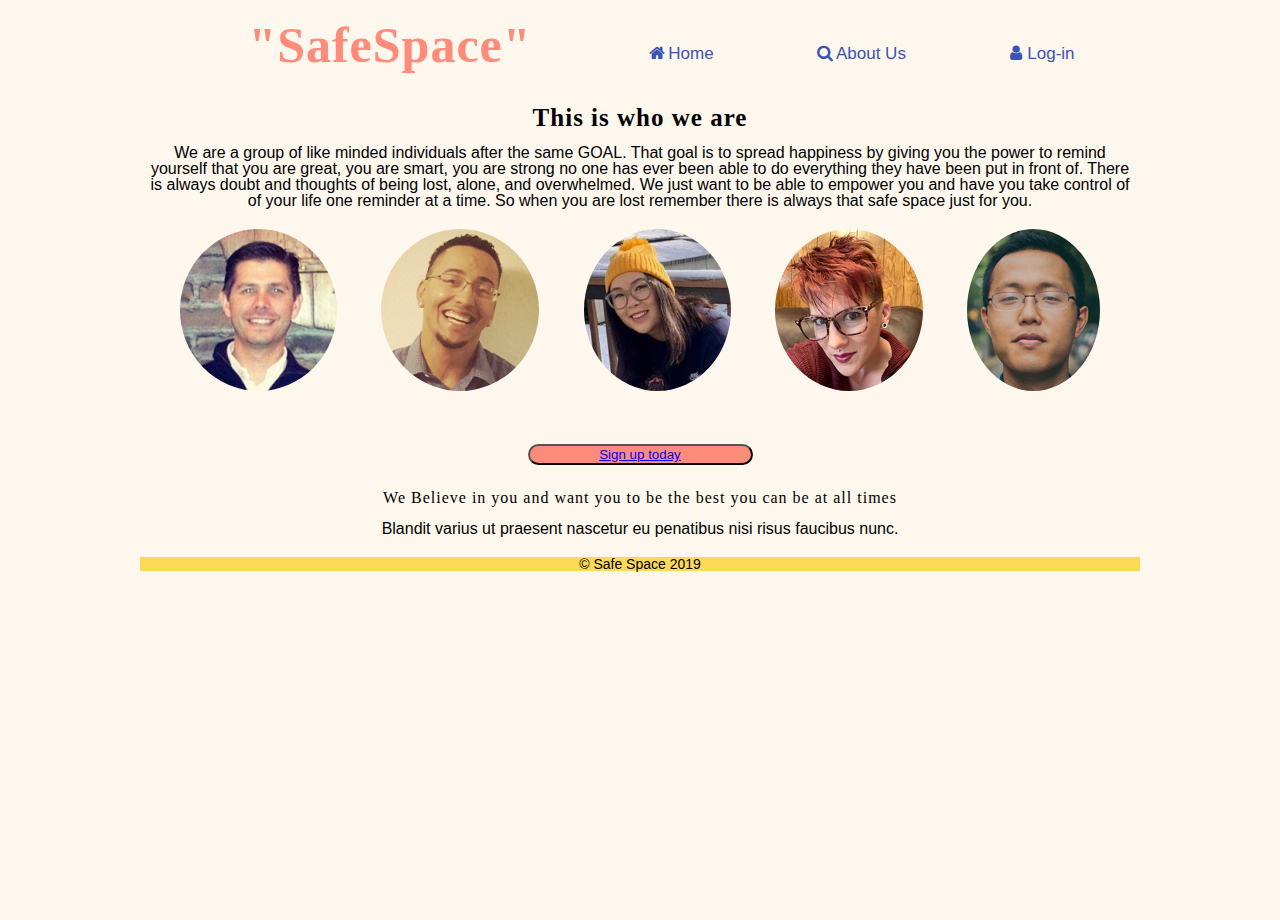
==== about.html @ 87170a31 "about images" ====
<!DOCTYPE HTML>
<html>
    <head>
    <title>Safe Space</title>
    <meta charset="utf-8" />

    <link rel="stylesheet" href="https://cdnjs.cloudflare.com/ajax/libs/font-awesome/4.7.0/css/font-awesome.min.css">

    <meta name="viewport" content="width=device-width, initial-scale=1, user-scalable=no" />
    <link rel="stylesheet" href="index.css">
    <script defer="defer" src="index.js"></script>
    </head>

    <body class="container">
        <!-- Header -->
        <header>
            <div class="h1">
            <h1>"SafeSpace"</h1>
            </div>
                <div class="navbar">
                    <a href="index.html"><i class='fa fa-fw fa-home'></i>Home</a>
                    <a href="#"><i class="fa fa-fw fa-search"></i>About Us</a>
                    <a href="https://safe-space.netlify.com/login"><i class="fa fa-fw fa-user"></i>Log-in</a>
                </div> 
        </header>

        <div class='about-main'>
            <h1>This is who we are</h1>
            <p>We are a group of like minded individuals after the same GOAL. That goal is to spread happiness by giving you the power to remind yourself that you are great, you are smart, you are strong no one has ever been able to do everything they have been put in front of. There is always doubt and thoughts of being lost, alone, and overwhelmed. We just want to be able to empower you and have you take control of of your life one reminder at a time. So when you are lost remember there is always that safe space just for you.</p>
            <div>
            <img class= 'aboutImg' src="images\about\brian.PNG" alt="Brain">
           
            <img class= 'aboutImg' src="images\about\charles.PNG" alt="Charles">

            <img class= 'aboutImg' src="images\about\mary.PNG" alt="Mary">

            <img class= 'aboutImg' src="images\about\megan.PNG" alt="Megan">

            <img class= 'aboutImg' src="images\about\peter.PNG" alt="Peter">
        </div>
    </div>
    <!-- sign up -->
    <section class='signUp'>
            <h2><button><a href='https://safe-space.netlify.com/register'>Sign up today</a></button></h2>
        <h3>We Believe in you and want you to be the best you can be at all times</h3>
        <p>Blandit varius ut praesent nascetur eu penatibus nisi risus faucibus nunc.</p>
    </section>

        <!-- Footer -->
        <footer class="footer">			
            <p>&copy Safe Space 2019</p>
        </footer>
    </body>
</html>
---- index.css ----
/* http://meyerweb.com/eric/tools/css/reset/ 
   v2.0 | 20110126
   License: none (public domain)
*/

html, body, div, span, applet, object, iframe,
h1, h2, h3, h4, h5, h6, p, blockquote, pre,
a, abbr, acronym, address, big, cite, code,
del, dfn, em, img, ins, kbd, q, s, samp,
small, strike, strong, sub, sup, tt, var,
b, u, i, center,
dl, dt, dd, ol, ul, li,
fieldset, form, label, legend,
table, caption, tbody, tfoot, thead, tr, th, td,
article, aside, canvas, details, embed, 
figure, figcaption, footer, header, hgroup, 
menu, nav, output, ruby, section, summary,
time, mark, audio, video {
	margin: 0;
	padding: 0;
	border: 0;
	font-size: 100%;
	font: inherit;
	vertical-align: baseline;
}
/* HTML5 display-role reset for older browsers */
article, aside, details, figcaption, figure, 
footer, header, hgroup, menu, nav, section {
	display: block;
}
body {
	line-height: 1;
}
ol, ul {
	list-style: none;
}
blockquote, q {
	quotes: none;
}
blockquote:before, blockquote:after,
q:before, q:after {
	content: '';
	content: none;
}
table {
	border-collapse: collapse;
	border-spacing: 0;
}

/* Set every element's box-sizing to border-box */
* {
    box-sizing: border-box;
}

html, body {
    height: 100%;
    font-family: 'Titillium Web', sans-serif;
}

h1, h2, h3, h4, h5 {
    font-family: 'Bangers', cursive;
    letter-spacing: 1px;
    margin-bottom: 15px;
}

/*  */
.container{
    max-width:500px;
    margin: auto;
    background: #fef7ed;
}

header{
    width: 90%;
	display:flex;
    flex-direction: column;
    align-items: center;
    color: #FF8B7B;
    margin:20px 50px;
    /* border: 1px solid red; */
}
header h1{
    font-weight: bold;
    text-decoration: underline;
    font-size: 50px;
}
header .navbar{
margin:0 auto;
width: 90%;
padding: 0;
/* border: 1px solid red; */
}

header .navbar a{
    display: block;
    width: 90%;
    text-align: center;
    padding: 20px 0;
    border-bottom: 1px solid #FED955;
    border-top: 1px solid #FED955;
    margin: 0;
    color: #3A54B4;
    text-decoration: none;
    /* border: 1px solid red; */
}
header .navbar a:hover{
    color: #FED955;
}
.mission{
    width: 90%;
	font-weight:bold;
	text-align:center;
	display:flex;
    margin: 20px auto;
	/* border: 1px solid red; */
}
.about-main{
    width: 98%;
	text-align:center;
    margin: 20px auto;
}
.about-main h1{
    font-weight: bold;
    font-size: 25px;
    
}

/* BUTTONS */
button{
width: 25%;
margin-top: 20px;
border-radius: 15px;
background: #FF8B7B;
color: white;
cursor: pointer;
}
button:hover{
    background:#3A54B4;  
}

/* main */
.main{
    width: 90%;
    margin: 45px auto;
    
}
.main h1{
    text-align: center;
    font-weight: bold;
    color: #FF8B7B;
}

/* TABS SECTION */
.section {
    width: 100%;
    display: flex;
    border: 1px solid #FFB5AB;
    box-shadow: 1px 1px 5px #FF8B7B;
    border-radius: 10px;
    overflow: hidden;
    
  }
  .section .box {
    padding: 40px;
  }
  .section .box .box-title {
    font-size: 24px;
    padding-bottom: 10px;
    font-weight: bold;
  }
.tablet{
    display: none;
}
.desktop{ 
    display: none;
}

/* TABS  */
.tabs {
    width: 100%;
  }
  .tabs .tabs-items {
    width: 100%;
    height: 325px;
    display: flex;
    justify-content: center;
    padding-top: 60px;
  }
  .tabs .tabs-item {
    display: none;
    width: 85%;
  }
  .tabs .tabs-item .tabs-item-title {
    font-size: 24px;
    font-weight: bold;
    padding-bottom: 10px;
  }
  .tabs .tabs-item-selected {
    display: block;
  }
  .tabs .tabs-links {
    display: flex;
    background-color: #FFB5AB;
  }
  .tabs .tabs-link {
    padding: 5px 10px;
    font-size: 16px;
    background-color: #FFB5AB;
    border-right: 1px solid white;
    color: #ffffff;
    cursor: pointer;
  }
  .tabs .tabs-link:hover {
    background-color: #FF8B7B;
  }
  .tabs .tabs-link-selected {
    z-index: 2;
    border-right: 1px solid #FFB5AB;
    background-color: #ffffff;
    color: black;
  }
  .tabs .tabs-link-selected:hover {
    background-color: #ffffff;
  }

/* tab image */
.reviewImg{
    width: 50px;
}
/* About Images */
.aboutImg {
    width: 200;
    height: 200;
    border-radius: 50%;
    margin: 20px;
}
 /* bottom section */
.signUp{
    width: 90%;
    margin: 20px auto;
    text-align: center;
}
.signUp button{
    margin: 10px;
}

/* FOOTER */
footer{
    width: 100%;
	text-align:center;
	font-size:14px;
    margin: auto;
    background: #FED955;
}

/* media for tablet */
@media(min-width: 515px){
    .container{
        max-width: 800px;
        margin: auto;
    }
	header{
        width: 100%;
        display: flex;
        flex-direction: column;
        text-align: center;
    }
    header .h1{
        width: 90%;
    }
    header .h1 h1{
        text-decoration: none;
    }
    header .navbar{
        display: flex;
        flex-direction: row;
    }
	header .navbar a{
        width:30%;
        display: 0;
        color: #3A54B4;
        text-align: center;
        text-decoration: none;
        font-size: 17px;
        border: 0;
    }
    .mission{
        display: inherit;
    }
    .section{
        display: flex;
        flex-direction: column;
    }
    .tablet{
        display: block;
    }
}

/* media for desktop  */ 
@media(min-width: 815px){
    .container{
        max-width: 1000px;
        margin: auto;
    }
	header{
        width: 100%;
        display: flex;
        flex-direction: row;
    }
    header .h1{
        width: 60%;
    }
    header .h1 h1{
        text-decoration: none;
    }
    header .navbar{
        display: flex;
        flex-direction: row;
    }
	header .navbar a{
        width:30%;
        display: 0;
        color: #3A54B4;
        text-align: center;
        text-decoration: none;
        font-size: 17px;
        border: 0;
    }
    .mission{
        display: inherit;
    }
    .desktop{
        display: block;
    }
}
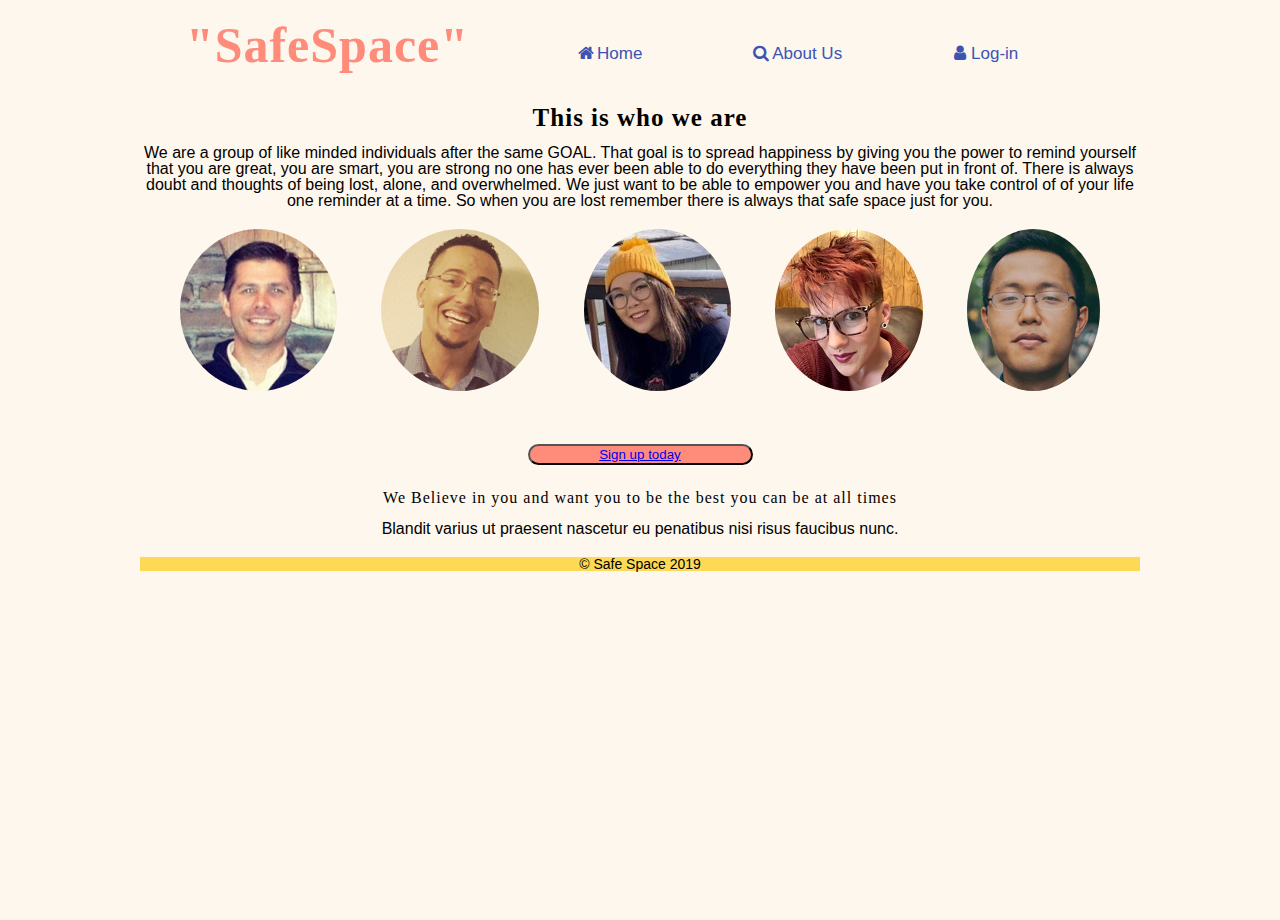
==== commit 4cc66a46: "cleaning up code" ====
--- a/about.html
+++ b/about.html
@@ -1,18 +1,17 @@
 <!DOCTYPE HTML>
 <html>
     <head>
-    <title>Safe Space</title>
-    <meta charset="utf-8" />
+        <title>Safe Space</title>
+        <meta charset="utf-8" />
 
-    <link rel="stylesheet" href="https://cdnjs.cloudflare.com/ajax/libs/font-awesome/4.7.0/css/font-awesome.min.css">
+        <link rel="stylesheet" href="https://cdnjs.cloudflare.com/ajax/libs/font-awesome/4.7.0/css/font-awesome.min.css">
 
-    <meta name="viewport" content="width=device-width, initial-scale=1, user-scalable=no" />
-    <link rel="stylesheet" href="index.css">
-    <script defer="defer" src="index.js"></script>
+        <meta name="viewport" content="width=device-width, initial-scale=1, user-scalable=no" />
+        <link rel="stylesheet" href="CSS\index.css">
     </head>
 
     <body class="container">
-        <!-- Header -->
+    <!-- Header -->
         <header>
             <div class="h1">
             <h1>"SafeSpace"</h1>
@@ -24,29 +23,30 @@
                 </div> 
         </header>
 
+    <!-- About main -->
         <div class='about-main'>
             <h1>This is who we are</h1>
             <p>We are a group of like minded individuals after the same GOAL. That goal is to spread happiness by giving you the power to remind yourself that you are great, you are smart, you are strong no one has ever been able to do everything they have been put in front of. There is always doubt and thoughts of being lost, alone, and overwhelmed. We just want to be able to empower you and have you take control of of your life one reminder at a time. So when you are lost remember there is always that safe space just for you.</p>
             <div>
-            <img class= 'aboutImg' src="images\about\brian.PNG" alt="Brain">
-           
-            <img class= 'aboutImg' src="images\about\charles.PNG" alt="Charles">
+                <img class= 'aboutImg' src="images\about\brian.PNG" alt="Brain">
+            
+                <img class= 'aboutImg' src="images\about\charles.PNG" alt="Charles">
 
-            <img class= 'aboutImg' src="images\about\mary.PNG" alt="Mary">
+                <img class= 'aboutImg' src="images\about\mary.PNG" alt="Mary">
 
-            <img class= 'aboutImg' src="images\about\megan.PNG" alt="Megan">
+                <img class= 'aboutImg' src="images\about\megan.PNG" alt="Megan">
 
-            <img class= 'aboutImg' src="images\about\peter.PNG" alt="Peter">
+                <img class= 'aboutImg' src="images\about\peter.PNG" alt="Peter">
+            </div><!--images -->
         </div>
-    </div>
     <!-- sign up -->
-    <section class='signUp'>
+        <section class='signUp'>
             <h2><button><a href='https://safe-space.netlify.com/register'>Sign up today</a></button></h2>
-        <h3>We Believe in you and want you to be the best you can be at all times</h3>
-        <p>Blandit varius ut praesent nascetur eu penatibus nisi risus faucibus nunc.</p>
-    </section>
+            <h3>We Believe in you and want you to be the best you can be at all times</h3>
+            <p>Blandit varius ut praesent nascetur eu penatibus nisi risus faucibus nunc.</p>
+        </section>
 
-        <!-- Footer -->
+    <!-- Footer -->
         <footer class="footer">			
             <p>&copy Safe Space 2019</p>
         </footer>
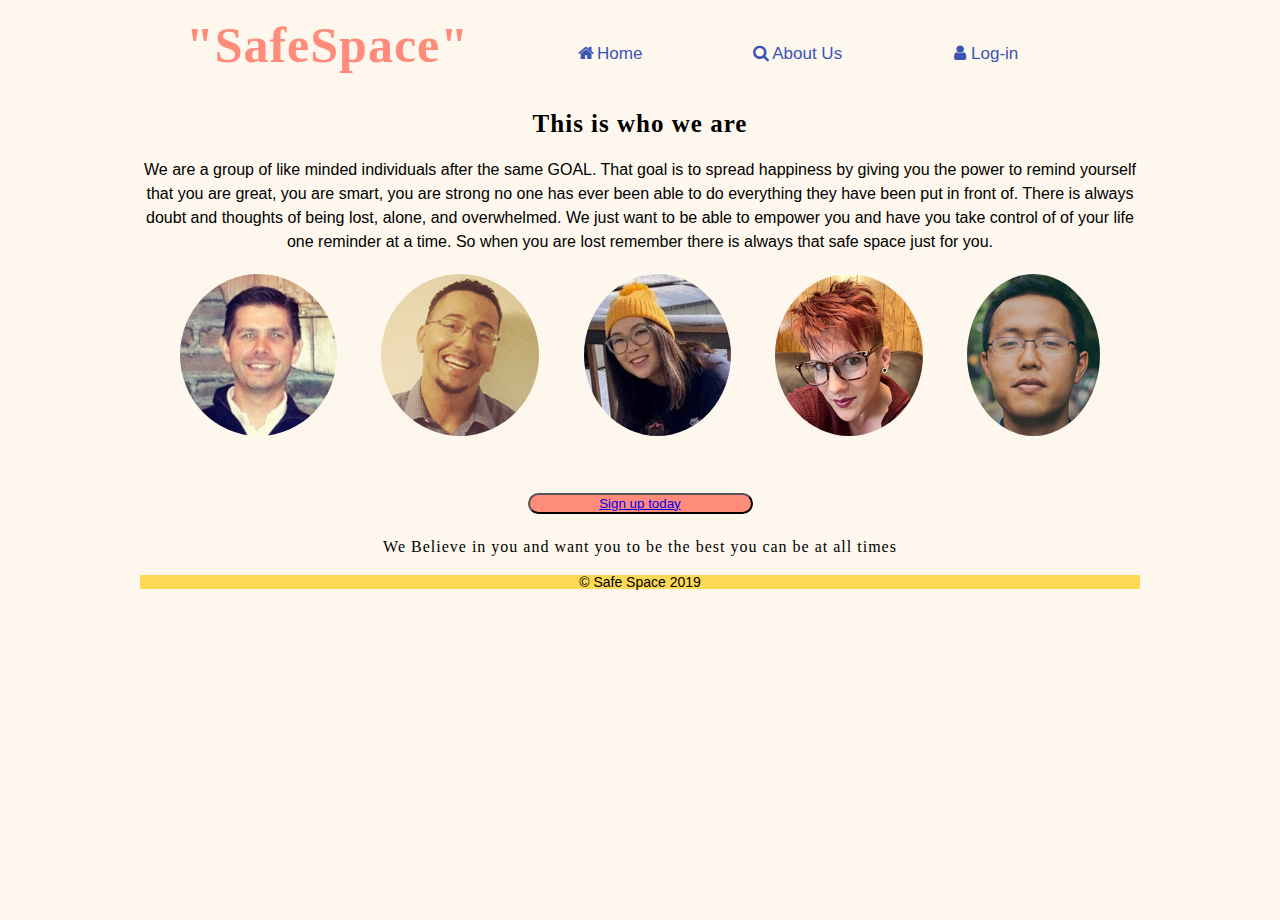
==== commit 676ef901: "about page line height" ====
--- a/about.html
+++ b/about.html
@@ -1,5 +1,6 @@
 <!DOCTYPE HTML>
 <html>
+
     <head>
         <title>Safe Space</title>
         <meta charset="utf-8" />
@@ -43,7 +44,6 @@
         <section class='signUp'>
             <h2><button><a href='https://safe-space.netlify.com/register'>Sign up today</a></button></h2>
             <h3>We Believe in you and want you to be the best you can be at all times</h3>
-            <p>Blandit varius ut praesent nascetur eu penatibus nisi risus faucibus nunc.</p>
         </section>
 
     <!-- Footer -->
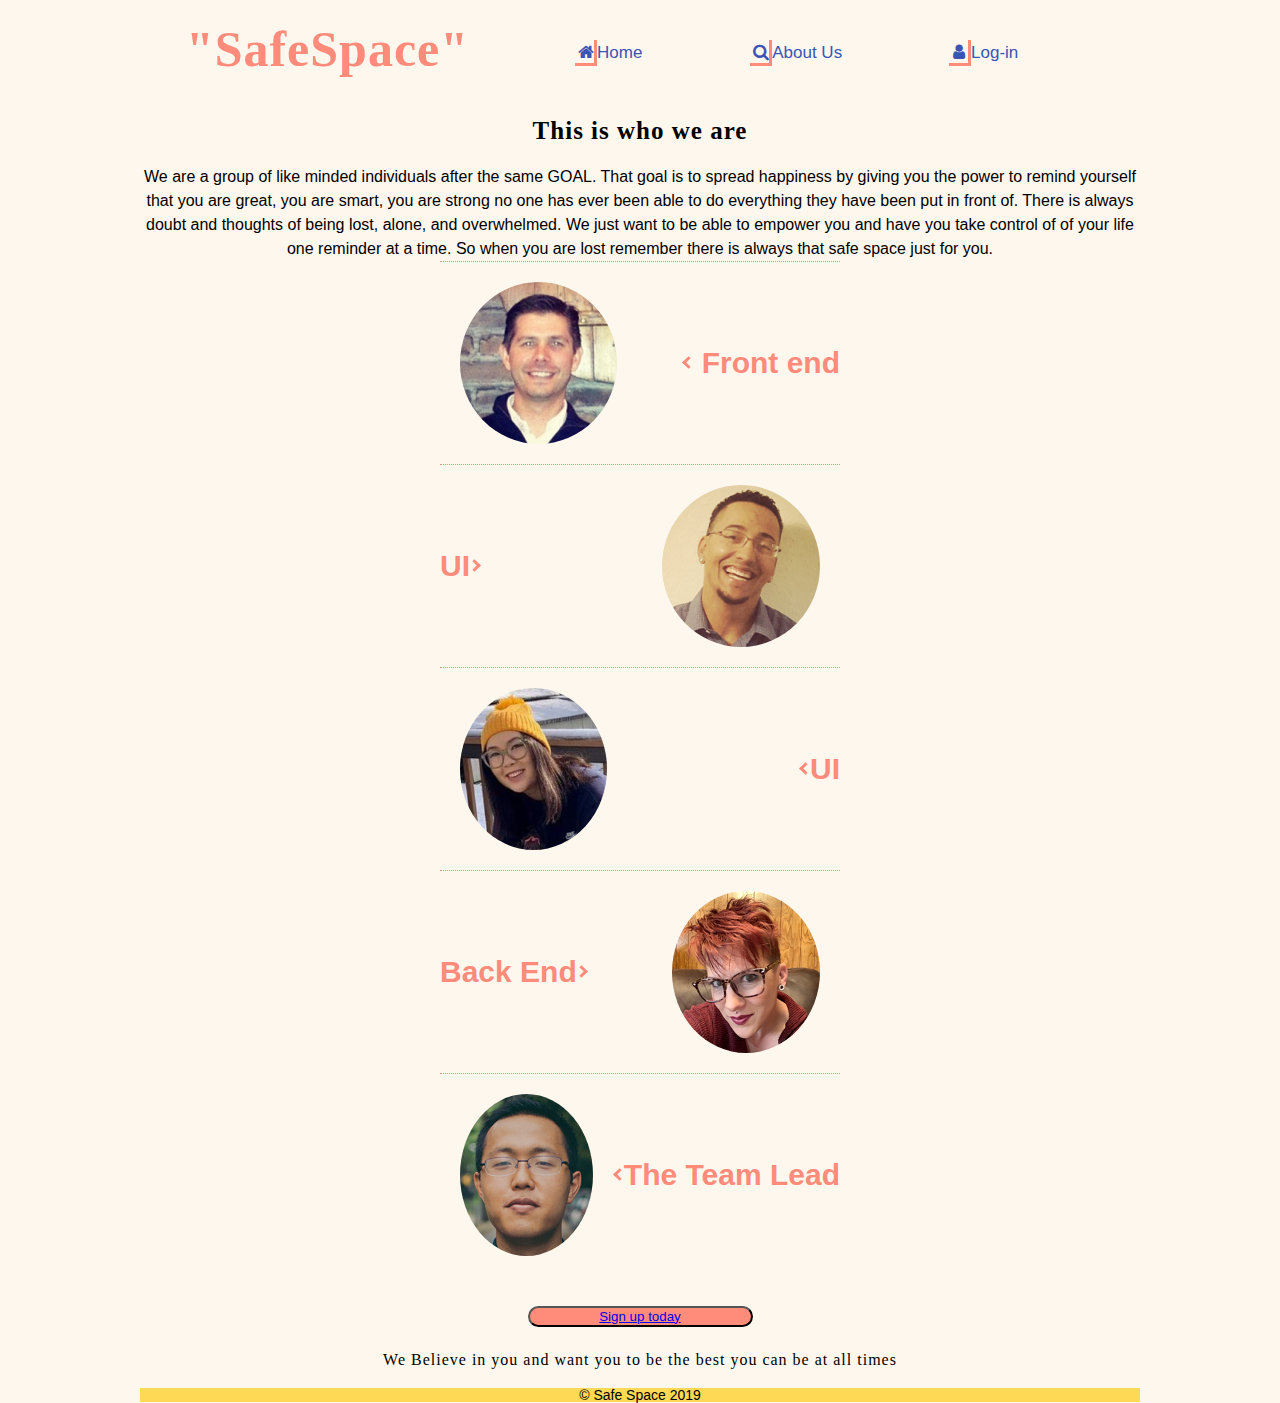
==== commit 51b22ffa: "about page" ====
--- a/about.html
+++ b/about.html
@@ -28,16 +28,31 @@
         <div class='about-main'>
             <h1>This is who we are</h1>
             <p>We are a group of like minded individuals after the same GOAL. That goal is to spread happiness by giving you the power to remind yourself that you are great, you are smart, you are strong no one has ever been able to do everything they have been put in front of. There is always doubt and thoughts of being lost, alone, and overwhelmed. We just want to be able to empower you and have you take control of of your life one reminder at a time. So when you are lost remember there is always that safe space just for you.</p>
-            <div>
-                <img class= 'aboutImg' src="images\about\brian.PNG" alt="Brain">
-            
-                <img class= 'aboutImg' src="images\about\charles.PNG" alt="Charles">
+            <div class="column">
+                <div class="row">
+                    <img class= 'aboutImg1' src="images\about\brian.PNG" alt="Brain"> 
+                    <p> <i class="arrow left"></i> Front end</p> 
+                </div>
 
-                <img class= 'aboutImg' src="images\about\mary.PNG" alt="Mary">
+                <div class="row">
+                    <p>UI<i class="arrow right"></i></p>
+                    <img class= 'aboutImg2' src="images\about\charles.PNG" alt="Charles">
+                </div>
 
-                <img class= 'aboutImg' src="images\about\megan.PNG" alt="Megan">
+                <div class="row">
+                    <img class= 'aboutImg1' src="images\about\mary.PNG" alt="Mary"> 
+                    <p><i class="arrow left"></i>UI</p>
+                </div>
 
-                <img class= 'aboutImg' src="images\about\peter.PNG" alt="Peter">
+                <div class="row">
+                   <p>Back End<i class="arrow right"></i></p>
+                   <img class= 'aboutImg2' src="images\about\megan.PNG" alt="Megan">  
+                </div>
+
+                <div class="row">
+                    <img class= 'aboutImg1' src="images\about\peter.PNG" alt="Peter"> 
+                    <p><i class="arrow left"></i>The Team Lead</p>
+                </div>
             </div><!--images -->
         </div>
     <!-- sign up -->
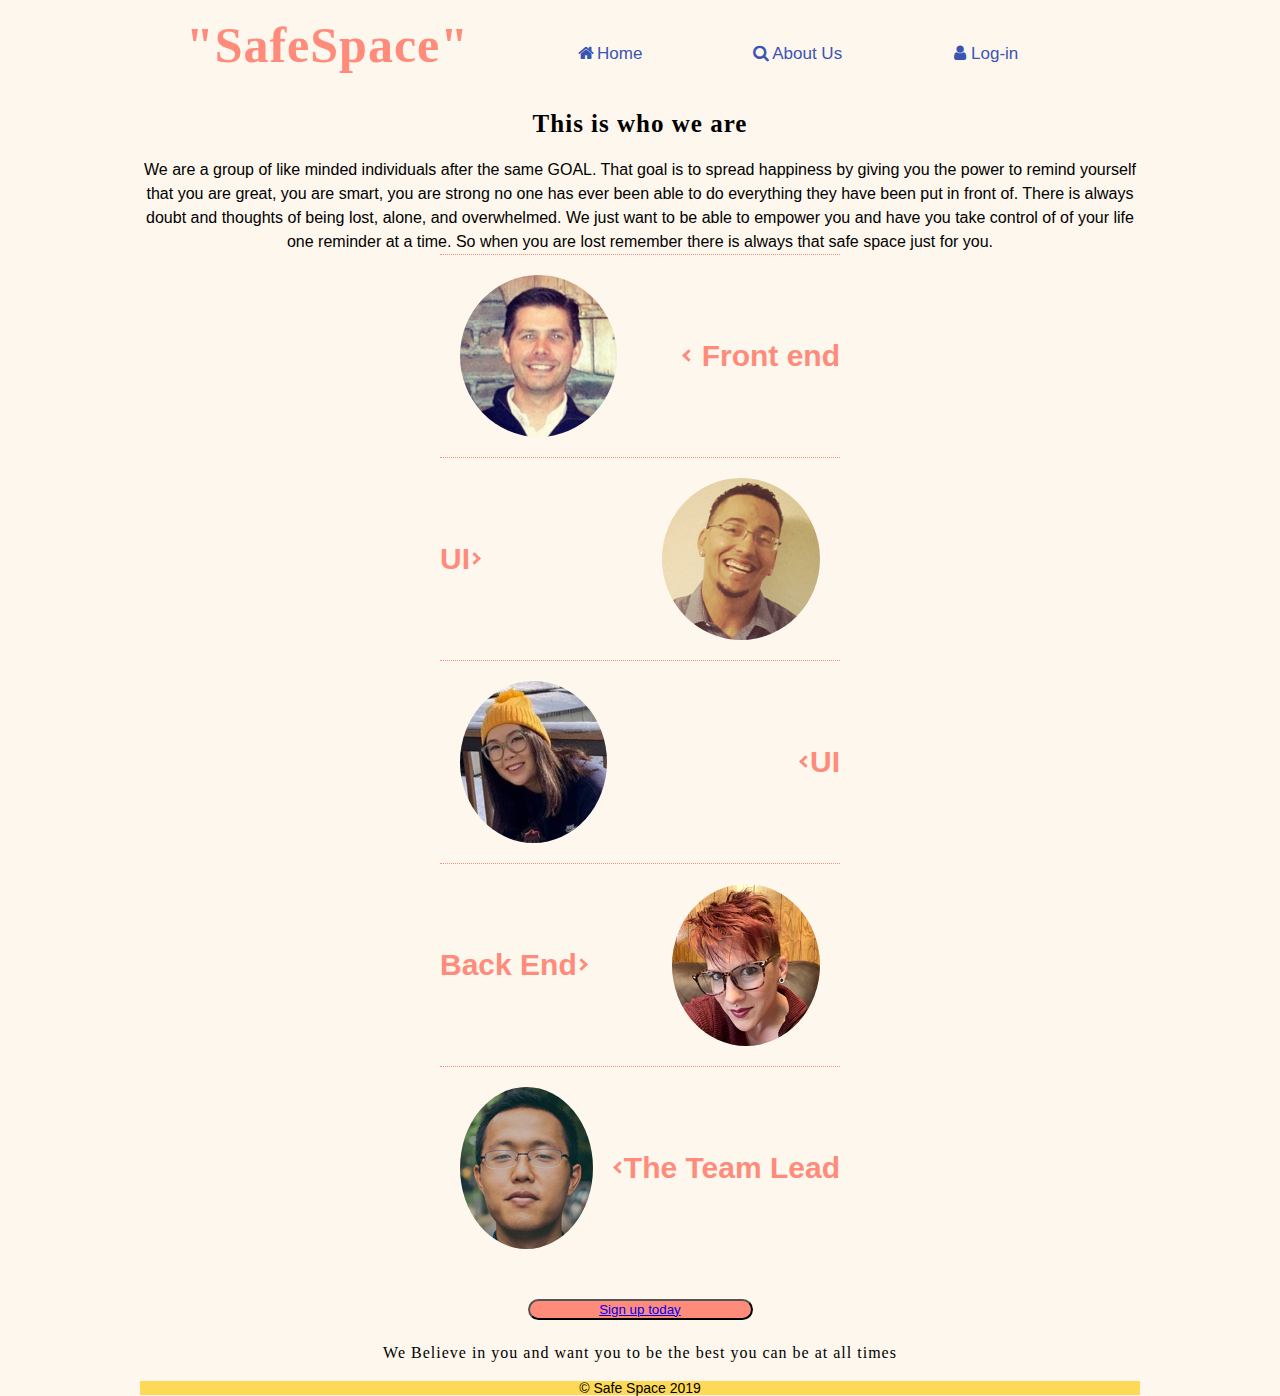
==== commit f4e22677: "icons" ====
--- a/about.html
+++ b/about.html
@@ -31,27 +31,27 @@
             <div class="column">
                 <div class="row">
                     <img class= 'aboutImg1' src="images\about\brian.PNG" alt="Brain"> 
-                    <p> <i class="arrow left"></i> Front end</p> 
+                    <p> <icon class="arrow left"></icon> Front end</p> 
                 </div>
 
                 <div class="row">
-                    <p>UI<i class="arrow right"></i></p>
+                    <p>UI<icon class="arrow right"></icon></p>
                     <img class= 'aboutImg2' src="images\about\charles.PNG" alt="Charles">
                 </div>
 
                 <div class="row">
                     <img class= 'aboutImg1' src="images\about\mary.PNG" alt="Mary"> 
-                    <p><i class="arrow left"></i>UI</p>
+                    <p><icon class="arrow left"></icon>UI</p>
                 </div>
 
                 <div class="row">
-                   <p>Back End<i class="arrow right"></i></p>
+                   <p>Back End<icon class="arrow right"></icon></p>
                    <img class= 'aboutImg2' src="images\about\megan.PNG" alt="Megan">  
                 </div>
 
                 <div class="row">
                     <img class= 'aboutImg1' src="images\about\peter.PNG" alt="Peter"> 
-                    <p><i class="arrow left"></i>The Team Lead</p>
+                    <p><icon class="arrow left"></icon>The Team Lead</p>
                 </div>
             </div><!--images -->
         </div>
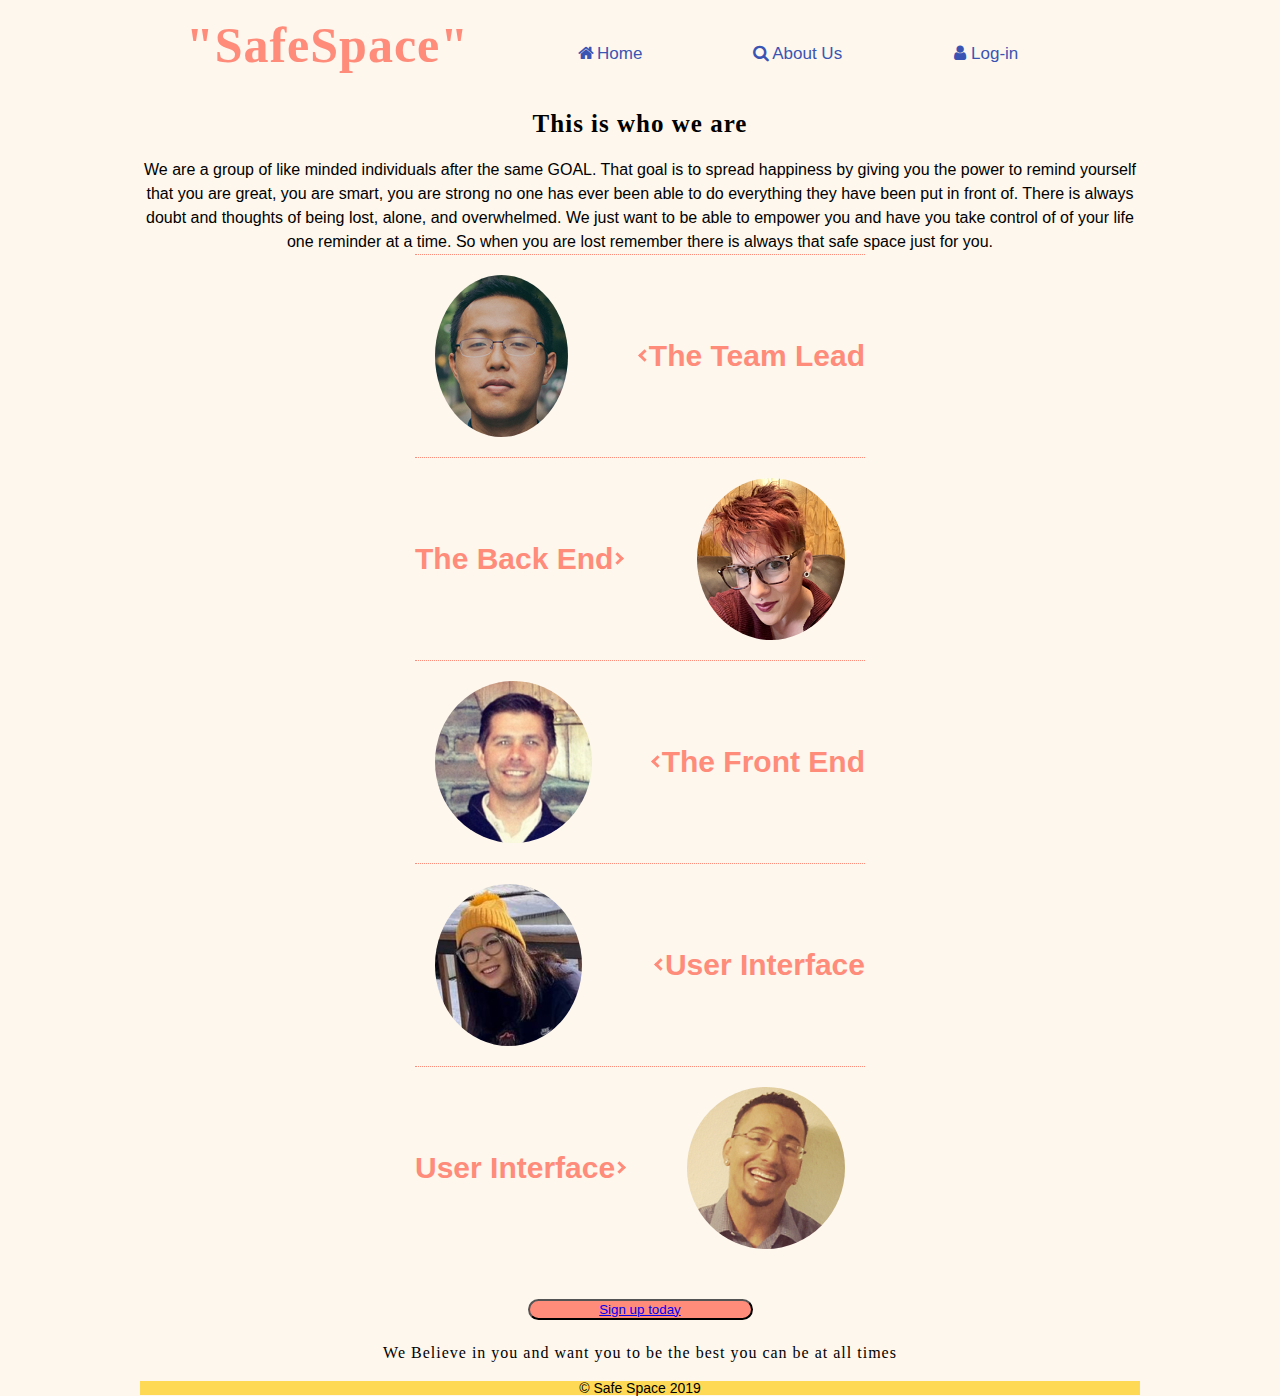
==== commit 7633ef52: "responsive about page" ====
--- a/about.html
+++ b/about.html
@@ -30,22 +30,22 @@
             <p>We are a group of like minded individuals after the same GOAL. That goal is to spread happiness by giving you the power to remind yourself that you are great, you are smart, you are strong no one has ever been able to do everything they have been put in front of. There is always doubt and thoughts of being lost, alone, and overwhelmed. We just want to be able to empower you and have you take control of of your life one reminder at a time. So when you are lost remember there is always that safe space just for you.</p>
             <div class="column">
                 <div class="row">
-                    <img class= 'aboutImg1' src="images\about\brian.PNG" alt="Brain"> 
-                    <p> <icon class="arrow left"></icon> Front end</p> 
-                </div>
-
-                <div class="row">
-                    <p>UI<icon class="arrow right"></icon></p>
+                    <p>User Interface<icon class="arrow right"></icon></p>
                     <img class= 'aboutImg2' src="images\about\charles.PNG" alt="Charles">
                 </div>
 
                 <div class="row">
                     <img class= 'aboutImg1' src="images\about\mary.PNG" alt="Mary"> 
-                    <p><icon class="arrow left"></icon>UI</p>
+                    <p><icon class="arrow left"></icon>User Interface</p>
                 </div>
 
                 <div class="row">
-                   <p>Back End<icon class="arrow right"></icon></p>
+                    <img class= 'aboutImg1' src="images\about\brian.PNG" alt="Brain"> 
+                    <p> <icon class="arrow left"></icon>The Front End</p> 
+                </div>
+
+                <div class="row">
+                   <p>The Back End<icon class="arrow right"></icon></p>
                    <img class= 'aboutImg2' src="images\about\megan.PNG" alt="Megan">  
                 </div>
 
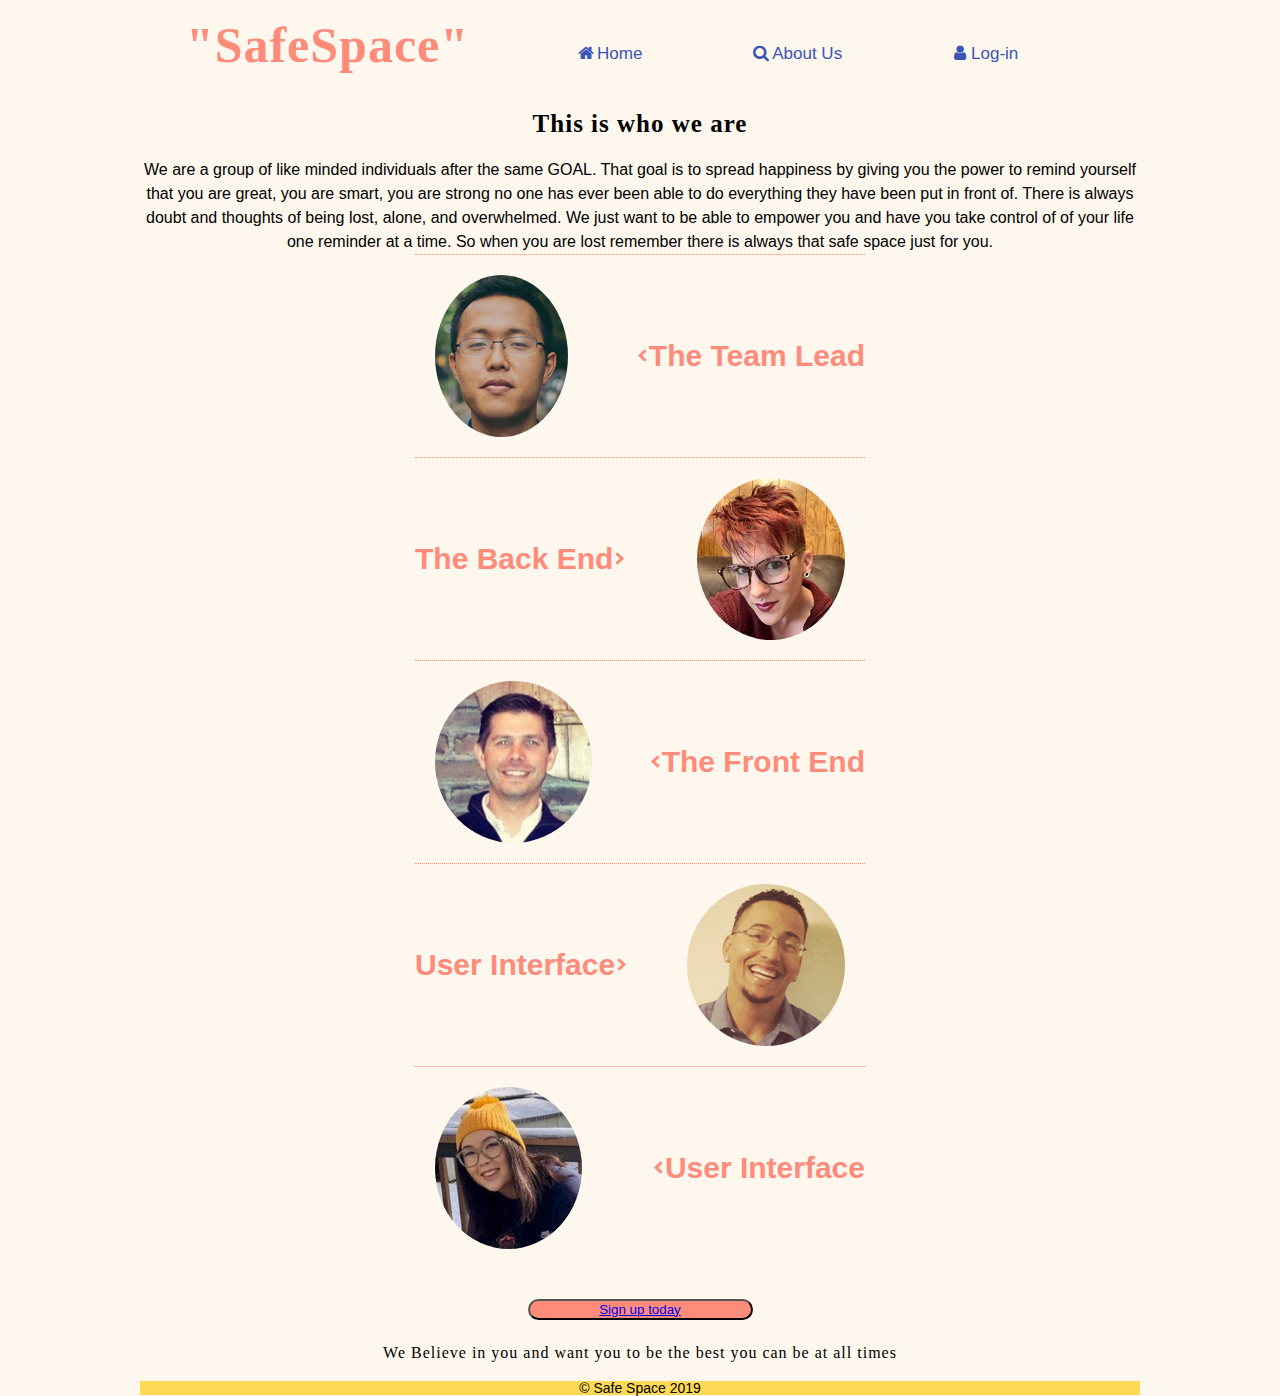
==== commit 984825a9: "reorder" ====
--- a/about.html
+++ b/about.html
@@ -30,13 +30,13 @@
             <p>We are a group of like minded individuals after the same GOAL. That goal is to spread happiness by giving you the power to remind yourself that you are great, you are smart, you are strong no one has ever been able to do everything they have been put in front of. There is always doubt and thoughts of being lost, alone, and overwhelmed. We just want to be able to empower you and have you take control of of your life one reminder at a time. So when you are lost remember there is always that safe space just for you.</p>
             <div class="column">
                 <div class="row">
+                    <img class= 'aboutImg1' src="images\about\mary.PNG" alt="Mary"> 
+                    <p><icon class="arrow left"></icon>User Interface</p>
+                </div>
+                
+                <div class="row">
                     <p>User Interface<icon class="arrow right"></icon></p>
                     <img class= 'aboutImg2' src="images\about\charles.PNG" alt="Charles">
-                </div>
-
-                <div class="row">
-                    <img class= 'aboutImg1' src="images\about\mary.PNG" alt="Mary"> 
-                    <p><icon class="arrow left"></icon>User Interface</p>
                 </div>
 
                 <div class="row">
